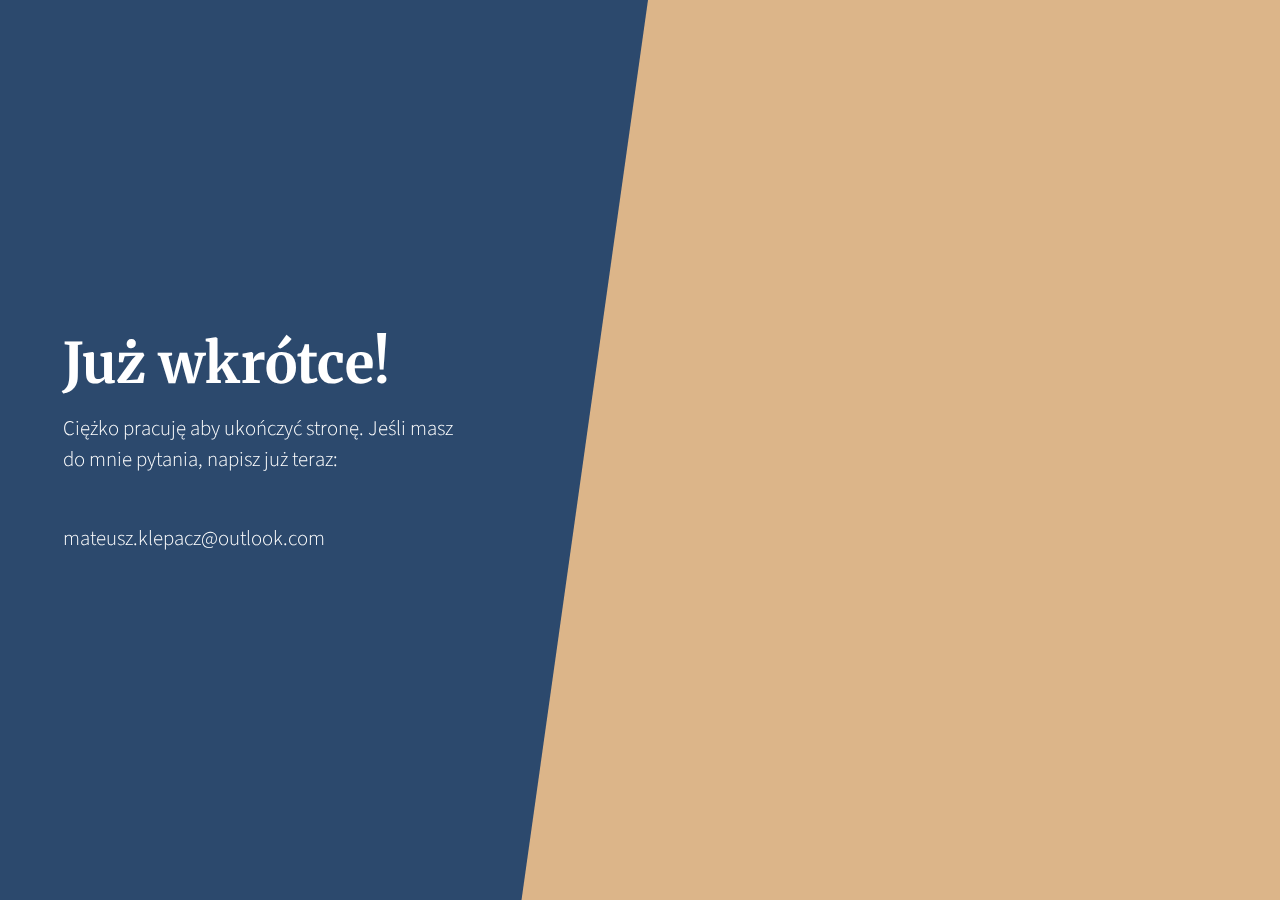
==== index.html @ 83bdb750 "Coming Soon" ====
<!DOCTYPE html>
<html lang="pl">

<head>

  <meta charset="utf-8">
  <meta name="viewport" content="width=device-width, initial-scale=1, shrink-to-fit=no">
  <meta name="description" content="">
  <meta name="author" content="">

  <title>Strona w budowie</title>

  <!-- Bootstrap core CSS -->
  <link href="vendor/bootstrap/css/bootstrap.min.css" rel="stylesheet">

  <!-- Custom fonts for this template -->
  <link href="https://fonts.googleapis.com/css?family=Source+Sans+Pro:200,200i,300,300i,400,400i,600,600i,700,700i,900,900i" rel="stylesheet">
  <link href="https://fonts.googleapis.com/css?family=Merriweather:300,300i,400,400i,700,700i,900,900i" rel="stylesheet">
  <link href="vendor/fontawesome-free/css/all.min.css" rel="stylesheet" type="text/css">

  <!-- Custom styles for this template -->
  <link href="css/coming-soon.min.css" rel="stylesheet">

</head>

<body>

  <div class="overlay"></div>
  <video playsinline="playsinline" autoplay="autoplay" muted="muted" loop="loop">
    <source src="mp4/bg.mp4" type="video/mp4">
  </video>

  <div class="masthead">
    <div class="masthead-bg"></div>
    <div class="container h-100">
      <div class="row h-100">
        <div class="cont col-12 my-auto">
          <div class="masthead-content text-white py-5 py-md-0">
            <h1 class="mb-3">Już wkrótce!</h1>
            <p class="mb-5">Ciężko pracuję aby ukończyć stronę. Jeśli masz do mnie pytania, napisz już teraz:</p>
            <p >
              mateusz.klepacz@outlook.com
            </p>
          </div>
        </div>
      </div>
    </div>
  </div>
<!-- 
<div class="social-icons">
    <ul class="list-unstyled text-center mb-0">
      
      <li class="list-unstyled-item">
        <a href="#">
          <i class="fab fa-facebook-f"></i>
        </a>
      </li>
      <li class="list-unstyled-item">
        <a href="#">
          <i class="fab fa-instagram"></i>
        </a>
      </li>
    </ul>
  </div>
-->
  

  <!-- Bootstrap core JavaScript -->
  <script src="vendor/jquery/jquery.min.js"></script>
  <script src="vendor/bootstrap/js/bootstrap.bundle.min.js"></script>

  <!-- Custom scripts for this template -->
  <script src="js/coming-soon.min.js"></script>

</body>

</html>
---- css/coming-soon.min.css ----
html{height:100%}body{height:100%;min-height:35rem;position:relative;font-family:'Source Sans Pro';font-weight:300}h1,h2,h3,h4,h5,h6{font-family:Merriweather;font-weight:700}video{position:fixed;top:50%;left:50%;min-width:100%;min-height:100%;width:auto;height:auto;-webkit-transform:translateX(-50%) translateY(-50%);transform:translateX(-50%) translateY(-50%);z-index:0}@media (pointer:coarse) and (hover:none){body{background:url(../img/bg-mobile-fallback.jpg) #002e66 no-repeat center center scroll;background-position:cover}body video{display:none}}.overlay{position:absolute;top:0;left:0;height:100%;width:100%;background-color:#cd9557;opacity:.7;z-index:1}.masthead{position:relative;overflow:hidden;padding-bottom:3rem;z-index:2}.masthead .masthead-bg{position:absolute;top:0;bottom:0;right:0;left:0;width:100%;min-height:35rem;height:100%;background-color:rgba(0,46,102,.8);-webkit-transform:skewY(4deg);transform:skewY(4deg);-webkit-transform-origin:bottom right;transform-origin:bottom right}.masthead .masthead-content h1{font-size:2.5rem}.masthead .masthead-content p{font-size:1.2rem}.masthead .masthead-content p strong{font-weight:700}.masthead .masthead-content .input-group-newsletter input{height:auto;font-size:1rem;padding:1rem}.masthead .masthead-content .input-group-newsletter button{font-size:.8rem;font-weight:700;text-transform:uppercase;letter-spacing:1px;padding:1rem}@media (min-width:768px){.masthead{height:100%;min-height:0;width:40.5rem;padding-bottom:0}.masthead .masthead-bg{min-height:0;-webkit-transform:skewX(-8deg);transform:skewX(-8deg);-webkit-transform-origin:top right;transform-origin:top right}.masthead .masthead-content{padding-left:3rem;padding-right:10rem}.masthead .masthead-content h1{font-size:3.5rem}.masthead .masthead-content p{font-size:1.3rem}}.social-icons{position:absolute;margin-bottom:2rem;width:100%;z-index:2}.social-icons ul{margin-top:2rem;width:100%;text-align:center}.social-icons ul>li{margin-left:1rem;margin-right:1rem;display:inline-block}.social-icons ul>li>a{display:block;color:#fff;background-color:rgba(0,46,102,.8);border-radius:100%;font-size:2rem;line-height:4rem;height:4rem;width:4rem}@media (min-width:768px){.social-icons{margin:0;position:absolute;right:2.5rem;bottom:2rem;width:auto}.social-icons ul{margin-top:0;width:auto}.social-icons ul>li{display:block;margin-left:0;margin-right:0;margin-bottom:2rem}.social-icons ul>li:last-child{margin-bottom:0}.social-icons ul>li>a{-webkit-transition:all .2s ease-in-out;transition:all .2s ease-in-out;font-size:2rem;line-height:4rem;height:4rem;width:4rem}.social-icons ul>li>a:hover{background-color:#002e66}}.btn-secondary{background-color:#cd9557;border-color:#cd9557}.btn-secondary:active,.btn-secondary:focus,.btn-secondary:hover{background-color:#ba7c37!important;border-color:#ba7c37!important}.input{font-weight:300!important}
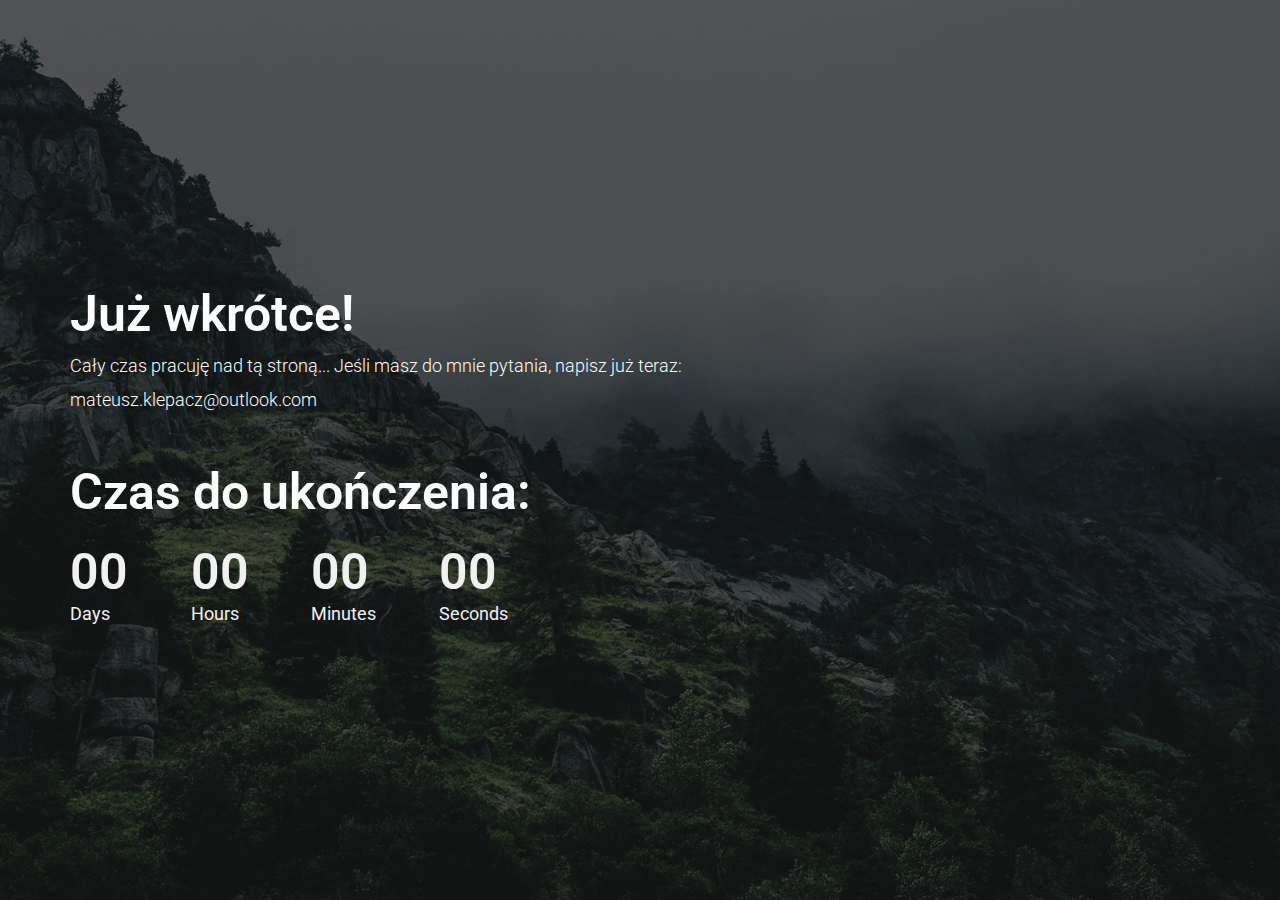
==== commit daa538dc: "ADD: Comming soon template" ====
--- a/index.html
+++ b/index.html
@@ -1,77 +1,62 @@
 <!DOCTYPE html>
-<html lang="pl">
+<html>
+	<head>
+		<title>Już wkrótce!</title>
+		<meta charset="utf-8">
+		<meta name="viewport" content="width=device-width, initial-scale=1.0, maximum-scale=1.0, user-scalable=no">
+		<meta name="format-detection" content="telephone=no">
+		<meta name="apple-mobile-web-app-capable" content="yes">
 
-<head>
+	
+		<link rel="stylesheet" type="text/css" href="assets/vendors/bootstrap/grid.css">
 
-  <meta charset="utf-8">
-  <meta name="viewport" content="width=device-width, initial-scale=1, shrink-to-fit=no">
-  <meta name="description" content="">
-  <meta name="author" content="">
+		<link rel="stylesheet" type="text/css" href="https://fonts.googleapis.com/css?family=Roboto:300,400">
+		<link rel="stylesheet" type="text/css" href="assets/css/main.css">
+		<link rel="stylesheet" type="text/css" href="assets/css/coming-soon-01.css">
 
-  <title>Strona w budowie</title>
-
-  <!-- Bootstrap core CSS -->
-  <link href="vendor/bootstrap/css/bootstrap.min.css" rel="stylesheet">
-
-  <!-- Custom fonts for this template -->
-  <link href="https://fonts.googleapis.com/css?family=Source+Sans+Pro:200,200i,300,300i,400,400i,600,600i,700,700i,900,900i" rel="stylesheet">
-  <link href="https://fonts.googleapis.com/css?family=Merriweather:300,300i,400,400i,700,700i,900,900i" rel="stylesheet">
-  <link href="vendor/fontawesome-free/css/all.min.css" rel="stylesheet" type="text/css">
-
-  <!-- Custom styles for this template -->
-  <link href="css/coming-soon.min.css" rel="stylesheet">
-
-</head>
-
-<body>
-
-  <div class="overlay"></div>
-  <video playsinline="playsinline" autoplay="autoplay" muted="muted" loop="loop">
-    <source src="mp4/bg.mp4" type="video/mp4">
-  </video>
-
-  <div class="masthead">
-    <div class="masthead-bg"></div>
-    <div class="container h-100">
-      <div class="row h-100">
-        <div class="cont col-12 my-auto">
-          <div class="masthead-content text-white py-5 py-md-0">
-            <h1 class="mb-3">Już wkrótce!</h1>
-            <p class="mb-5">Ciężko pracuję aby ukończyć stronę. Jeśli masz do mnie pytania, napisz już teraz:</p>
-            <p >
-              mateusz.klepacz@outlook.com
-            </p>
-          </div>
-        </div>
-      </div>
-    </div>
-  </div>
-<!-- 
-<div class="social-icons">
-    <ul class="list-unstyled text-center mb-0">
-      
-      <li class="list-unstyled-item">
-        <a href="#">
-          <i class="fab fa-facebook-f"></i>
-        </a>
-      </li>
-      <li class="list-unstyled-item">
-        <a href="#">
-          <i class="fab fa-instagram"></i>
-        </a>
-      </li>
-    </ul>
-  </div>
--->
-  
-
-  <!-- Bootstrap core JavaScript -->
-  <script src="vendor/jquery/jquery.min.js"></script>
-  <script src="vendor/bootstrap/js/bootstrap.bundle.min.js"></script>
-
-  <!-- Custom scripts for this template -->
-  <script src="js/coming-soon.min.js"></script>
-
-</body>
-
-</html>
+		<!--[if lt IE 9]>
+			<script src="https://oss.maxcdn.com/libs/html5shiv/3.7.0/html5shiv.js"></script>
+		<![endif]-->
+	</head>
+	
+	<body>
+		<div class="page-wrap">
+		
+			<div class="md-content">
+				
+			
+				<section class="awe-section awe-skin-dark display-flex-center" style="background-image:url(&quot;assets/img/bg/coming-soon.jpg&quot;);height:100vh;">
+					<div class="awe-overlay"></div>
+					<div class="container">
+						
+						
+						<div class="comming-soon-01">
+							<h3 class="comming-soon-01__title">Już wkrótce!</h3>
+							<p class="comming-soon-01__desc">Cały czas pracuję nad tą stroną... Jeśli masz do mnie pytania, napisz już teraz: </br> <a href="mailto:mateusz.klepacz@outlook.com">mateusz.klepacz@outlook.com</a></p>
+							
+							<h3 class="comming-soon-01__title">Czas do ukończenia:</h3>
+							<div class="countdown__module hide undefined" data-date="2020/12/31">
+								<p><span>%D</span> Days</p>
+								<p><span>%H</span> Hours</p>
+								<p><span>%M</span> Minutes</p>
+								<p><span>%S</span> Seconds</p>
+							</div>
+							
+						</div>
+						
+					</div>
+				</section>
+			
+				<div id="particles-js"></div>
+			</div>
+		
+		</div>
+	
+		<script type="text/javascript" src="assets/vendors/_jquery/jquery.min.js"></script>
+		<script type="text/javascript" src="assets/vendors/jquery.countdown/jquery.countdown.min.js"></script>
+		<script type="text/javascript" src="assets/vendors/particles.js/particles.min.js"></script>
+		
+		<script type="text/javascript" src="assets/js/main.js"></script>
+		
+	</body>
+</html>--- a/assets/vendors/bootstrap/grid.css
+++ b/assets/vendors/bootstrap/grid.css
@@ -0,0 +1,6 @@
+/*!
+ * Bootstrap v3.3.7 (http://getbootstrap.com)
+ * Copyright 2011-2016 Twitter, Inc.
+ * Licensed under MIT (https://github.com/twbs/bootstrap/blob/master/LICENSE)
+ */
+html{font-family:sans-serif;-ms-text-size-adjust:100%;-webkit-text-size-adjust:100%}body{margin:0}article,aside,details,figcaption,figure,footer,header,hgroup,main,menu,nav,section,summary{display:block}audio,canvas,progress,video{display:inline-block;vertical-align:baseline}audio:not([controls]){display:none;height:0}[hidden],template{display:none}a{background-color:transparent}a:active,a:hover{outline:0}abbr[title]{border-bottom:1px dotted}b,strong{font-weight:bold}dfn{font-style:italic}h1{font-size:2em;margin:0.67em 0}mark{background:#ff0;color:#000}small{font-size:80%}sub,sup{font-size:75%;line-height:0;position:relative;vertical-align:baseline}sup{top:-0.5em}sub{bottom:-0.25em}img{border:0}svg:not(:root){overflow:hidden}figure{margin:1em 40px}hr{-webkit-box-sizing:content-box;-moz-box-sizing:content-box;box-sizing:content-box;height:0}pre{overflow:auto}code,kbd,pre,samp{font-family:monospace, monospace;font-size:1em}button,input,optgroup,select,textarea{color:inherit;font:inherit;margin:0}button{overflow:visible}button,select{text-transform:none}button,html input[type="button"],input[type="reset"],input[type="submit"]{-webkit-appearance:button;cursor:pointer}button[disabled],html input[disabled]{cursor:default}button::-moz-focus-inner,input::-moz-focus-inner{border:0;padding:0}input{line-height:normal}input[type="checkbox"],input[type="radio"]{-webkit-box-sizing:border-box;-moz-box-sizing:border-box;box-sizing:border-box;padding:0}input[type="number"]::-webkit-inner-spin-button,input[type="number"]::-webkit-outer-spin-button{height:auto}input[type="search"]{-webkit-appearance:textfield;-webkit-box-sizing:content-box;-moz-box-sizing:content-box;box-sizing:content-box}input[type="search"]::-webkit-search-cancel-button,input[type="search"]::-webkit-search-decoration{-webkit-appearance:none}fieldset{border:1px solid #c0c0c0;margin:0 2px;padding:0.35em 0.625em 0.75em}legend{border:0;padding:0}textarea{overflow:auto}optgroup{font-weight:bold}table{border-collapse:collapse;border-spacing:0}td,th{padding:0}*{-webkit-box-sizing:border-box;-moz-box-sizing:border-box;box-sizing:border-box}*:before,*:after{-webkit-box-sizing:border-box;-moz-box-sizing:border-box;box-sizing:border-box}html{font-size:10px;-webkit-tap-highlight-color:rgba(0,0,0,0)}body{font-family:"Helvetica Neue",Helvetica,Arial,sans-serif;font-size:14px;line-height:1.42857143;color:#333;background-color:#fff}input,button,select,textarea{font-family:inherit;font-size:inherit;line-height:inherit}a{color:#337ab7;text-decoration:none}a:hover,a:focus{color:#23527c;text-decoration:underline}a:focus{outline:5px auto -webkit-focus-ring-color;outline-offset:-2px}figure{margin:0}img{vertical-align:middle}.img-responsive{display:block;max-width:100%;height:auto}.img-rounded{border-radius:6px}.img-thumbnail{padding:4px;line-height:1.42857143;background-color:#fff;border:1px solid #ddd;border-radius:4px;-webkit-transition:all .2s ease-in-out;-o-transition:all .2s ease-in-out;transition:all .2s ease-in-out;display:inline-block;max-width:100%;height:auto}.img-circle{border-radius:50%}hr{margin-top:20px;margin-bottom:20px;border:0;border-top:1px solid #eee}.sr-only{position:absolute;width:1px;height:1px;margin:-1px;padding:0;overflow:hidden;clip:rect(0, 0, 0, 0);border:0}.sr-only-focusable:active,.sr-only-focusable:focus{position:static;width:auto;height:auto;margin:0;overflow:visible;clip:auto}[role="button"]{cursor:pointer}.container{margin-right:auto;margin-left:auto;padding-left:15px;padding-right:15px}@media (min-width:768px){.container{width:750px}}@media (min-width:992px){.container{width:970px}}@media (min-width:1200px){.container{width:1170px}}.container-fluid{margin-right:auto;margin-left:auto;padding-left:15px;padding-right:15px}.row{margin-left:-15px;margin-right:-15px}.col-xs-1, .col-sm-1, .col-md-1, .col-lg-1, .col-xs-2, .col-sm-2, .col-md-2, .col-lg-2, .col-xs-3, .col-sm-3, .col-md-3, .col-lg-3, .col-xs-4, .col-sm-4, .col-md-4, .col-lg-4, .col-xs-5, .col-sm-5, .col-md-5, .col-lg-5, .col-xs-6, .col-sm-6, .col-md-6, .col-lg-6, .col-xs-7, .col-sm-7, .col-md-7, .col-lg-7, .col-xs-8, .col-sm-8, .col-md-8, .col-lg-8, .col-xs-9, .col-sm-9, .col-md-9, .col-lg-9, .col-xs-10, .col-sm-10, .col-md-10, .col-lg-10, .col-xs-11, .col-sm-11, .col-md-11, .col-lg-11, .col-xs-12, .col-sm-12, .col-md-12, .col-lg-12{position:relative;min-height:1px;padding-left:15px;padding-right:15px}.col-xs-1, .col-xs-2, .col-xs-3, .col-xs-4, .col-xs-5, .col-xs-6, .col-xs-7, .col-xs-8, .col-xs-9, .col-xs-10, .col-xs-11, .col-xs-12{float:left}.col-xs-12{width:100%}.col-xs-11{width:91.66666667%}.col-xs-10{width:83.33333333%}.col-xs-9{width:75%}.col-xs-8{width:66.66666667%}.col-xs-7{width:58.33333333%}.col-xs-6{width:50%}.col-xs-5{width:41.66666667%}.col-xs-4{width:33.33333333%}.col-xs-3{width:25%}.col-xs-2{width:16.66666667%}.col-xs-1{width:8.33333333%}.col-xs-pull-12{right:100%}.col-xs-pull-11{right:91.66666667%}.col-xs-pull-10{right:83.33333333%}.col-xs-pull-9{right:75%}.col-xs-pull-8{right:66.66666667%}.col-xs-pull-7{right:58.33333333%}.col-xs-pull-6{right:50%}.col-xs-pull-5{right:41.66666667%}.col-xs-pull-4{right:33.33333333%}.col-xs-pull-3{right:25%}.col-xs-pull-2{right:16.66666667%}.col-xs-pull-1{right:8.33333333%}.col-xs-pull-0{right:auto}.col-xs-push-12{left:100%}.col-xs-push-11{left:91.66666667%}.col-xs-push-10{left:83.33333333%}.col-xs-push-9{left:75%}.col-xs-push-8{left:66.66666667%}.col-xs-push-7{left:58.33333333%}.col-xs-push-6{left:50%}.col-xs-push-5{left:41.66666667%}.col-xs-push-4{left:33.33333333%}.col-xs-push-3{left:25%}.col-xs-push-2{left:16.66666667%}.col-xs-push-1{left:8.33333333%}.col-xs-push-0{left:auto}.col-xs-offset-12{margin-left:100%}.col-xs-offset-11{margin-left:91.66666667%}.col-xs-offset-10{margin-left:83.33333333%}.col-xs-offset-9{margin-left:75%}.col-xs-offset-8{margin-left:66.66666667%}.col-xs-offset-7{margin-left:58.33333333%}.col-xs-offset-6{margin-left:50%}.col-xs-offset-5{margin-left:41.66666667%}.col-xs-offset-4{margin-left:33.33333333%}.col-xs-offset-3{margin-left:25%}.col-xs-offset-2{margin-left:16.66666667%}.col-xs-offset-1{margin-left:8.33333333%}.col-xs-offset-0{margin-left:0}@media (min-width:768px){.col-sm-1, .col-sm-2, .col-sm-3, .col-sm-4, .col-sm-5, .col-sm-6, .col-sm-7, .col-sm-8, .col-sm-9, .col-sm-10, .col-sm-11, .col-sm-12{float:left}.col-sm-12{width:100%}.col-sm-11{width:91.66666667%}.col-sm-10{width:83.33333333%}.col-sm-9{width:75%}.col-sm-8{width:66.66666667%}.col-sm-7{width:58.33333333%}.col-sm-6{width:50%}.col-sm-5{width:41.66666667%}.col-sm-4{width:33.33333333%}.col-sm-3{width:25%}.col-sm-2{width:16.66666667%}.col-sm-1{width:8.33333333%}.col-sm-pull-12{right:100%}.col-sm-pull-11{right:91.66666667%}.col-sm-pull-10{right:83.33333333%}.col-sm-pull-9{right:75%}.col-sm-pull-8{right:66.66666667%}.col-sm-pull-7{right:58.33333333%}.col-sm-pull-6{right:50%}.col-sm-pull-5{right:41.66666667%}.col-sm-pull-4{right:33.33333333%}.col-sm-pull-3{right:25%}.col-sm-pull-2{right:16.66666667%}.col-sm-pull-1{right:8.33333333%}.col-sm-pull-0{right:auto}.col-sm-push-12{left:100%}.col-sm-push-11{left:91.66666667%}.col-sm-push-10{left:83.33333333%}.col-sm-push-9{left:75%}.col-sm-push-8{left:66.66666667%}.col-sm-push-7{left:58.33333333%}.col-sm-push-6{left:50%}.col-sm-push-5{left:41.66666667%}.col-sm-push-4{left:33.33333333%}.col-sm-push-3{left:25%}.col-sm-push-2{left:16.66666667%}.col-sm-push-1{left:8.33333333%}.col-sm-push-0{left:auto}.col-sm-offset-12{margin-left:100%}.col-sm-offset-11{margin-left:91.66666667%}.col-sm-offset-10{margin-left:83.33333333%}.col-sm-offset-9{margin-left:75%}.col-sm-offset-8{margin-left:66.66666667%}.col-sm-offset-7{margin-left:58.33333333%}.col-sm-offset-6{margin-left:50%}.col-sm-offset-5{margin-left:41.66666667%}.col-sm-offset-4{margin-left:33.33333333%}.col-sm-offset-3{margin-left:25%}.col-sm-offset-2{margin-left:16.66666667%}.col-sm-offset-1{margin-left:8.33333333%}.col-sm-offset-0{margin-left:0}}@media (min-width:992px){.col-md-1, .col-md-2, .col-md-3, .col-md-4, .col-md-5, .col-md-6, .col-md-7, .col-md-8, .col-md-9, .col-md-10, .col-md-11, .col-md-12{float:left}.col-md-12{width:100%}.col-md-11{width:91.66666667%}.col-md-10{width:83.33333333%}.col-md-9{width:75%}.col-md-8{width:66.66666667%}.col-md-7{width:58.33333333%}.col-md-6{width:50%}.col-md-5{width:41.66666667%}.col-md-4{width:33.33333333%}.col-md-3{width:25%}.col-md-2{width:16.66666667%}.col-md-1{width:8.33333333%}.col-md-pull-12{right:100%}.col-md-pull-11{right:91.66666667%}.col-md-pull-10{right:83.33333333%}.col-md-pull-9{right:75%}.col-md-pull-8{right:66.66666667%}.col-md-pull-7{right:58.33333333%}.col-md-pull-6{right:50%}.col-md-pull-5{right:41.66666667%}.col-md-pull-4{right:33.33333333%}.col-md-pull-3{right:25%}.col-md-pull-2{right:16.66666667%}.col-md-pull-1{right:8.33333333%}.col-md-pull-0{right:auto}.col-md-push-12{left:100%}.col-md-push-11{left:91.66666667%}.col-md-push-10{left:83.33333333%}.col-md-push-9{left:75%}.col-md-push-8{left:66.66666667%}.col-md-push-7{left:58.33333333%}.col-md-push-6{left:50%}.col-md-push-5{left:41.66666667%}.col-md-push-4{left:33.33333333%}.col-md-push-3{left:25%}.col-md-push-2{left:16.66666667%}.col-md-push-1{left:8.33333333%}.col-md-push-0{left:auto}.col-md-offset-12{margin-left:100%}.col-md-offset-11{margin-left:91.66666667%}.col-md-offset-10{margin-left:83.33333333%}.col-md-offset-9{margin-left:75%}.col-md-offset-8{margin-left:66.66666667%}.col-md-offset-7{margin-left:58.33333333%}.col-md-offset-6{margin-left:50%}.col-md-offset-5{margin-left:41.66666667%}.col-md-offset-4{margin-left:33.33333333%}.col-md-offset-3{margin-left:25%}.col-md-offset-2{margin-left:16.66666667%}.col-md-offset-1{margin-left:8.33333333%}.col-md-offset-0{margin-left:0}}@media (min-width:1200px){.col-lg-1, .col-lg-2, .col-lg-3, .col-lg-4, .col-lg-5, .col-lg-6, .col-lg-7, .col-lg-8, .col-lg-9, .col-lg-10, .col-lg-11, .col-lg-12{float:left}.col-lg-12{width:100%}.col-lg-11{width:91.66666667%}.col-lg-10{width:83.33333333%}.col-lg-9{width:75%}.col-lg-8{width:66.66666667%}.col-lg-7{width:58.33333333%}.col-lg-6{width:50%}.col-lg-5{width:41.66666667%}.col-lg-4{width:33.33333333%}.col-lg-3{width:25%}.col-lg-2{width:16.66666667%}.col-lg-1{width:8.33333333%}.col-lg-pull-12{right:100%}.col-lg-pull-11{right:91.66666667%}.col-lg-pull-10{right:83.33333333%}.col-lg-pull-9{right:75%}.col-lg-pull-8{right:66.66666667%}.col-lg-pull-7{right:58.33333333%}.col-lg-pull-6{right:50%}.col-lg-pull-5{right:41.66666667%}.col-lg-pull-4{right:33.33333333%}.col-lg-pull-3{right:25%}.col-lg-pull-2{right:16.66666667%}.col-lg-pull-1{right:8.33333333%}.col-lg-pull-0{right:auto}.col-lg-push-12{left:100%}.col-lg-push-11{left:91.66666667%}.col-lg-push-10{left:83.33333333%}.col-lg-push-9{left:75%}.col-lg-push-8{left:66.66666667%}.col-lg-push-7{left:58.33333333%}.col-lg-push-6{left:50%}.col-lg-push-5{left:41.66666667%}.col-lg-push-4{left:33.33333333%}.col-lg-push-3{left:25%}.col-lg-push-2{left:16.66666667%}.col-lg-push-1{left:8.33333333%}.col-lg-push-0{left:auto}.col-lg-offset-12{margin-left:100%}.col-lg-offset-11{margin-left:91.66666667%}.col-lg-offset-10{margin-left:83.33333333%}.col-lg-offset-9{margin-left:75%}.col-lg-offset-8{margin-left:66.66666667%}.col-lg-offset-7{margin-left:58.33333333%}.col-lg-offset-6{margin-left:50%}.col-lg-offset-5{margin-left:41.66666667%}.col-lg-offset-4{margin-left:33.33333333%}.col-lg-offset-3{margin-left:25%}.col-lg-offset-2{margin-left:16.66666667%}.col-lg-offset-1{margin-left:8.33333333%}.col-lg-offset-0{margin-left:0}}.clearfix:before,.clearfix:after,.container:before,.container:after,.container-fluid:before,.container-fluid:after,.row:before,.row:after{content:" ";display:table}.clearfix:after,.container:after,.container-fluid:after,.row:after{clear:both}.center-block{display:block;margin-left:auto;margin-right:auto}.pull-right{float:right !important}.pull-left{float:left !important}.hide{display:none !important}.show{display:block !important}.invisible{visibility:hidden}.text-hide{font:0/0 a;color:transparent;text-shadow:none;background-color:transparent;border:0}.hidden{display:none !important}.affix{position:fixed}
--- a/assets/css/main.css
+++ b/assets/css/main.css
@@ -0,0 +1,443 @@
+/*------------------------------------------------------------------------
+# Free Coming Soon HTML Templates - Dec 8, 2017
+# ------------------------------------------------------------------------
+# Designed & coded by Awe7 Team
+# Websites:  http://www.awe7.com -  Email: info@awe7.com
+--------------------------------------------------------------------------*/
+
+
+a[disabled], input[disabled], button[disabled], textarea[disabled] {
+    cursor: not-allowed !important;
+    opacity: .5 !important;
+}
+
+a:focus, input:focus, button:focus, textarea:focus {
+    outline: none;
+}
+
+p {
+    margin-top: 0;
+    margin-bottom: 10px;
+}
+
+img {
+    max-width: 100%;
+    height: auto;
+    border: 0;
+}
+
+.page-wrap {
+    overflow: hidden;
+}
+
+.md-section {
+    position: relative;
+    background-repeat: no-repeat;
+    background-size: cover;
+    background-position: center center;
+    z-index: 9;
+    padding-top: 50px;
+    padding-bottom: 50px;
+}
+
+@media (min-width: 320px) {
+    .md-section {
+        padding-top: calc(6.81818vw + 28.18182px);
+        padding-bottom: calc(6.81818vw + 28.18182px);
+    }
+}
+
+@media (min-width: 1200px) {
+    .md-section {
+        padding-top: 110px;
+        padding-bottom: 110px;
+    }
+}
+
+.md-text-left, .text-left {
+    text-align: left !important;
+}
+
+.md-text-center, .text-center {
+    text-align: center !important;
+}
+
+.md-text-right, .text-right {
+    text-align: right !important;
+}
+
+.md-text-underline {
+    text-decoration: underline !important;
+}
+
+.md-round {
+    border-radius: 5px !important;
+}
+
+.md-pill {
+    border-radius: 50% !important;
+}
+
+.md-tb {
+    display: table;
+    width: 100%;
+    height: 100%;
+}
+
+.md-tb__cell {
+    display: table-cell;
+    vertical-align: middle;
+}
+
+.md-overlay, [data-gradient-bg] > canvas {
+    position: absolute;
+    width: 100%;
+    height: 100%;
+    top: 0;
+    left: 0;
+    z-index: -1;
+}
+
+.md-overlay {
+    background-color: rgba(0, 0, 0, .4);
+}
+
+.bg-fixed {
+    background-attachment: fixed;
+}
+
+.md-bg-cover {
+    background-repeat: no-repeat;
+    background-size: cover;
+    background-position: center center;
+}
+
+.full {
+    width: 100%;
+    height: 100vh;
+}
+
+.embed-responsive {
+    position: relative;
+    display: block;
+    height: 0;
+    padding: 0;
+    overflow: hidden;
+}
+
+.embed-responsive.embed-responsive-4by3 {
+    padding-bottom: 75%;
+}
+
+.embed-responsive.embed-responsive-16by9 {
+    padding-bottom: 56.25%;
+}
+
+.embed-responsive .embed-responsive-item, .embed-responsive iframe,
+.embed-responsive embed, .embed-responsive object {
+    position: absolute;
+    top: 0;
+    bottom: 0;
+    left: 0;
+    width: 100%;
+    height: 100%;
+    border: 0;
+}
+
+/* table Responsive */
+
+.table-responsive-01 {
+    width: 100%;
+    overflow-y: hidden;
+    overflow-x: auto;
+}
+
+.table-responsive-01 table > thead > tr > th,
+.table-responsive-01 table > thead > tr > td,
+.table-responsive-01 table > tbody > tr > th,
+.table-responsive-01 table > tbody > tr > td,
+.table-responsive-01 table > tfoot > tr > th,
+.table-responsive-01 table > tfoot > tr > td {
+    white-space: nowrap;
+}
+
+@media (max-width: 991px) {
+    .table-responsive-02 table, .table-responsive-02 thead,
+    .table-responsive-02 tbody, .table-responsive-02 th, .table-responsive-02 td,
+    .table-responsive-02 tr {
+        display: block;
+    }
+
+    .table-responsive-02 thead {
+        border-top: 1px solid #e8e8e8 !important;
+        border-bottom: none !important;
+    }
+
+    .table-responsive-02 thead tr {
+        position: absolute;
+        top: -9999px;
+        left: -9999px;
+    }
+
+    .table-responsive-02 tr {
+        padding: 15px 0;
+        border-left: 1px solid #e8e8e8;
+        border-right: 1px solid #e8e8e8;
+    }
+
+    .table-responsive-02 td {
+        position: relative;
+        padding: 15px 10px 15px 30% !important;
+    }
+
+    .table-responsive-02 td:before {
+        content: attr(data-th);
+        position: absolute;
+        top: 15px;
+        left: 20px;
+        width: 25%;
+        padding-right: 10px;
+    }
+}
+a {
+    color: inherit;
+}
+
+a:hover {
+    text-decoration: none;
+    color: #dbc6a6;
+}
+
+a:focus {
+    text-decoration: none;
+}
+
+::-moz-selection {
+    color: #fcfcfc;
+    background-color: #1b1b1b;
+}
+
+::selection {
+    color: #fcfcfc;
+    background-color: #1b1b1b;
+}
+
+.awe-section {
+    position: relative;
+    background-repeat: no-repeat;
+    background-size: cover;
+    background-position: center center;
+    z-index: 9;
+    padding-top: 40px;
+    padding-bottom: 40px;
+}
+
+@media (min-width: 320px) {
+    .awe-section {
+        padding-top: calc(6.81818vw + 18.18182px);
+        padding-bottom: calc(6.81818vw + 18.18182px);
+    }
+}
+
+@media (min-width: 1200px) {
+    .awe-section {
+        padding-top: 100px;
+        padding-bottom: 100px;
+    }
+}
+
+.awe-skin-dark {
+    background-color: #1b1b1b;
+}
+
+.awe-text-center {
+    text-align: center;
+}
+
+.awe-overlay {
+    background-color: rgba(0, 0, 0, .6);
+    position: absolute;
+    width: 100%;
+    height: 100%;
+    top: 0;
+    left: 0;
+    z-index: -1;
+}
+
+.bg-fixed {
+    background-attachment: fixed;
+}
+
+.awe-bg-cover {
+    background-repeat: no-repeat;
+    background-size: cover;
+    background-position: center center;
+}
+
+.full {
+    width: 100%;
+    height: 100vh;
+}
+
+.display-flex-center {
+    display: -webkit-box;
+    display: -ms-flexbox;
+    display: flex;
+    -webkit-box-align: center;
+    -ms-flex-align: center;
+    align-items: center;
+}
+/* Typography */
+
+body {
+    margin: 0;
+    padding: 0;
+    line-height: 1.889;
+    font-size: 14px;
+    font-weight: 400;
+    font-family: "Roboto", sans-serif;
+    color: #1b1b1b;
+}
+
+body.awe-skin-dark {
+    background-color: #1b1b1b;
+}
+
+.awe-skin-dark {
+    color: rgba(255, 255, 255, .8);
+}
+
+.awe-skin-dark h1, .awe-skin-dark h2, .awe-skin-dark h3, .awe-skin-dark h4,
+.awe-skin-dark h5, .awe-skin-dark h6 {
+    color: #fcfcfc;
+}
+
+a {
+    transition: all .3s ease;
+}
+
+a, input, textarea, select {
+    outline: none;
+}
+
+h1, h2, h3, h4, h5, h6 {
+    font-weight: 600;
+    line-height: 1.4em;
+    color: #1b1b1b;
+    font-family: "Roboto", sans-serif;
+}
+
+h1 a, h2 a, h3 a, h4 a, h5 a, h6 a {
+    color: inherit;
+    text-decoration: none;
+}
+
+h1 a:hover, h2 a:hover, h3 a:hover, h4 a:hover, h5 a:hover, h6 a:hover {
+    color: inherit;
+    text-decoration: none;
+}
+
+h1 {
+    font-size: 60px;
+}
+
+h2 {
+    font-size: 48px;
+}
+
+h3 {
+    font-size: 30px;
+}
+
+h4 {
+    font-size: 24px;
+}
+
+h5 {
+    font-size: 16px;
+}
+
+h6 {
+    font-size: 14px;
+}
+
+h3, h1, h2, h3 {
+    margin-top: 30px;
+    margin-bottom: 15px;
+}
+
+h4, h5, h6 {
+    margin-top: 20px;
+    margin-bottom: 10px;
+}
+
+img {
+    max-width: 100%;
+}
+
+p {
+    margin-bottom: 20px;
+}
+
+blockquote {
+    border: 0;
+    font-size: 18px;
+    padding: 0 0 0 45px;
+    margin-top: 15px;
+    margin-bottom: 20px;
+    position: relative;
+    color: #919191;
+    font-family: "Lekton", sans-serif;
+}
+
+blockquote:after, blockquote:before {
+    content: '';
+    width: 2px;
+    height: 44px;
+    position: absolute;
+}
+
+blockquote:before {
+    left: 0;
+    top: 5px;
+    background-color: #dbc6a6;
+}
+
+blockquote:after {
+    top: 35px;
+    left: 13px;
+    background-color: #dbc6a6;
+}
+
+blockquote p:last-child {
+    margin-bottom: 0;
+}
+
+blockquote i {
+    font-size: 40px !important;
+    margin-bottom: 20px;
+}
+
+blockquote cite {
+    display: block;
+    font-size: 16px;
+    font-style: normal;
+    font-family: "Roboto", sans-serif;
+    margin-top: 15px;
+}
+
+@media (min-width: 768px) {
+    blockquote {
+        font-size: 22px;
+    }
+}
+
+abbr {
+    color: #67dee8;
+    border-width: 2px;
+}
+
+mark, .mark {
+    background-color: #dbc6a6;
+    color: #fcfcfc;
+}
--- a/assets/css/coming-soon-01.css
+++ b/assets/css/coming-soon-01.css
@@ -0,0 +1,112 @@
+/*------------------------------------------------------------------------
+# Free Coming Soon HTML Templates - Dec 8, 2017
+# ------------------------------------------------------------------------
+# Designed & coded by Awe7 Team
+# Websites:  http://www.awe7.com -  Email: info@awe7.com
+--------------------------------------------------------------------------
+
+    1. countDown
+    2. particles.js
+    2. comming_soon_01
+
+--------------------------------------------------------------------------*/
+
+
+/* 1. countDown
+--------------------------------------------------------------------------------*/
+
+.countdown__module {
+    display: table;
+    width: 100%;
+    margin: 20px 0;
+}
+
+.countdown__module p {
+    display: table-cell;
+    vertical-align: middle;
+    font-size: 16px;
+    width: 1%;
+    color: #dbc6a6;
+}
+
+@media (min-width: 992px) {
+    .countdown__module p {
+        font-size: 18px;
+    }
+}
+
+.countdown__module p:last-child {
+    border-right: 0;
+}
+
+.countdown__module span {
+    display: block;
+    font-size: 30px;
+    font-weight: 600;
+    line-height: 1;
+}
+
+@media (min-width: 992px) {
+    .countdown__module span {
+        font-size: 50px;
+    }
+}
+
+.awe-skin-dark .countdown__module p {
+    color: #f1f1f1;
+}
+
+/* 2. particles.js
+--------------------------------------------------------------------------------*/
+#particles-js {
+    position: absolute;
+    left: 0;
+    top: 0;
+    width: 100%;
+    height: 100%;
+    z-index: 33;
+}
+
+/* 3. comming_soon_01
+--------------------------------------------------------------------------------*/
+
+.comming-soon-01 .countdown__module {
+    max-width: 500px;
+}
+
+.comming-soon-01__title {
+    margin-bottom: 0;
+    font-size: 30px;
+}
+
+@media (min-width: 320px) {
+    .comming-soon-01__title {
+        font-size: calc(2.27273vw + 22.72727px);
+    }
+}
+
+@media (min-width: 1200px) {
+    .comming-soon-01__title {
+        font-size: 50px;
+    }
+}
+
+.comming-soon-01__desc {
+    font-size: 18px;
+    color: #1b1b1b;
+    margin-bottom: 40px;
+    font-weight: 300;
+}
+
+.awe-skin-dark .comming-soon-01__desc {
+    color: #fcfcfc;
+}
+
+.display-flex-center {
+    display: -webkit-box;
+    display: -ms-flexbox;
+    display: flex;
+    -webkit-box-align: center;
+    -ms-flex-align: center;
+    align-items: center;
+}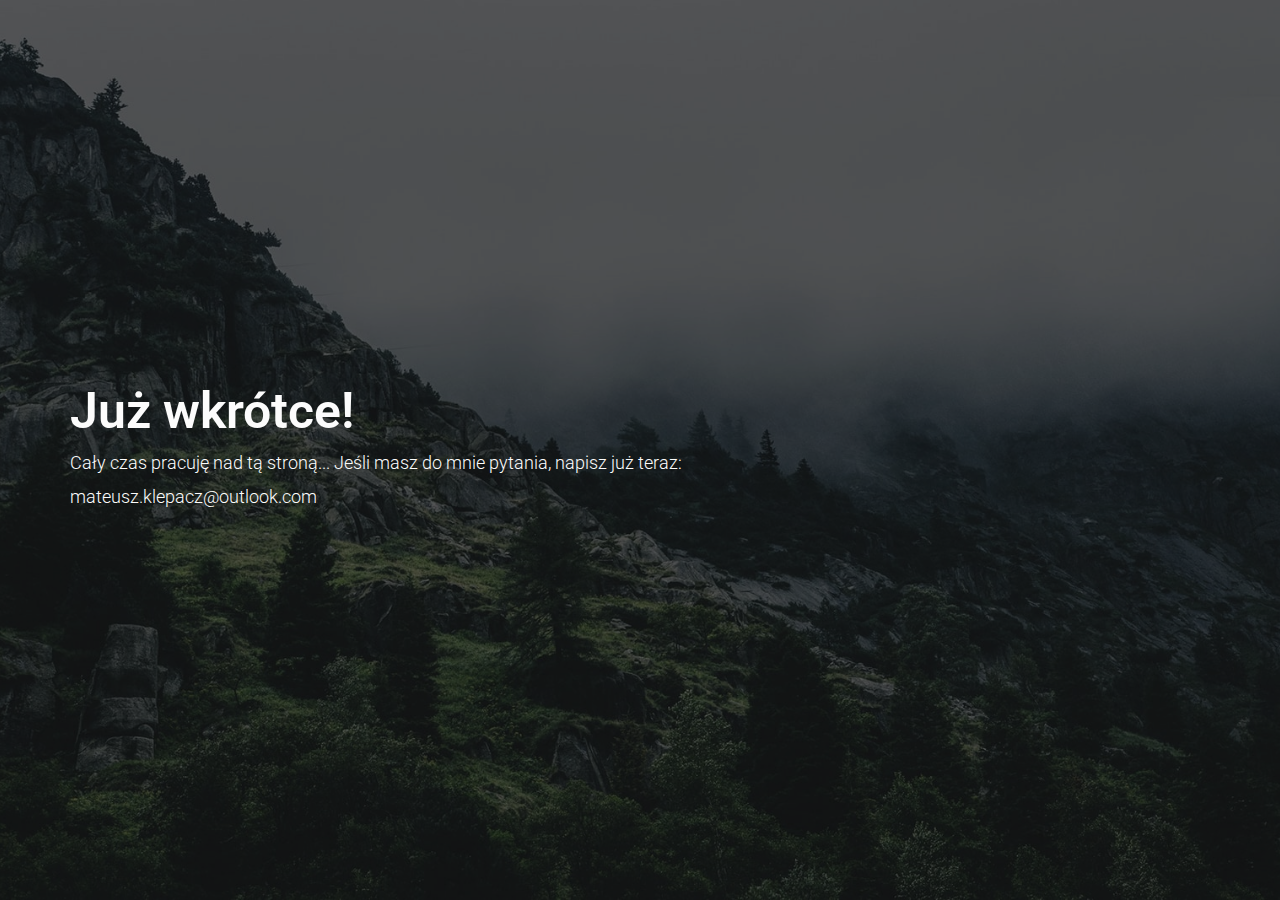
==== commit c42c75df: "Update index.html" ====
--- a/index.html
+++ b/index.html
@@ -1,7 +1,17 @@
 <!DOCTYPE html>
 <html>
 	<head>
+		<!-- Global site tag (gtag.js) - Google Analytics -->
+		<script async src="https://www.googletagmanager.com/gtag/js?id=UA-172544585-1"></script>
+		<script>
+		window.dataLayer = window.dataLayer || [];
+		function gtag(){dataLayer.push(arguments);}
+		gtag('js', new Date());
+		gtag('config', 'UA-172544585-1');
+		</script>
+
 		<title>Już wkrótce!</title>
+
 		<meta charset="utf-8">
 		<meta name="viewport" content="width=device-width, initial-scale=1.0, maximum-scale=1.0, user-scalable=no">
 		<meta name="format-detection" content="telephone=no">
@@ -34,13 +44,7 @@
 							<h3 class="comming-soon-01__title">Już wkrótce!</h3>
 							<p class="comming-soon-01__desc">Cały czas pracuję nad tą stroną... Jeśli masz do mnie pytania, napisz już teraz: </br> <a href="mailto:mateusz.klepacz@outlook.com">mateusz.klepacz@outlook.com</a></p>
 							
-							<h3 class="comming-soon-01__title">Czas do ukończenia:</h3>
-							<div class="countdown__module hide undefined" data-date="2020/12/31">
-								<p><span>%D</span> Days</p>
-								<p><span>%H</span> Hours</p>
-								<p><span>%M</span> Minutes</p>
-								<p><span>%S</span> Seconds</p>
-							</div>
+						
 							
 						</div>
 						
@@ -59,4 +63,4 @@
 		<script type="text/javascript" src="assets/js/main.js"></script>
 		
 	</body>
-</html>+</html>
